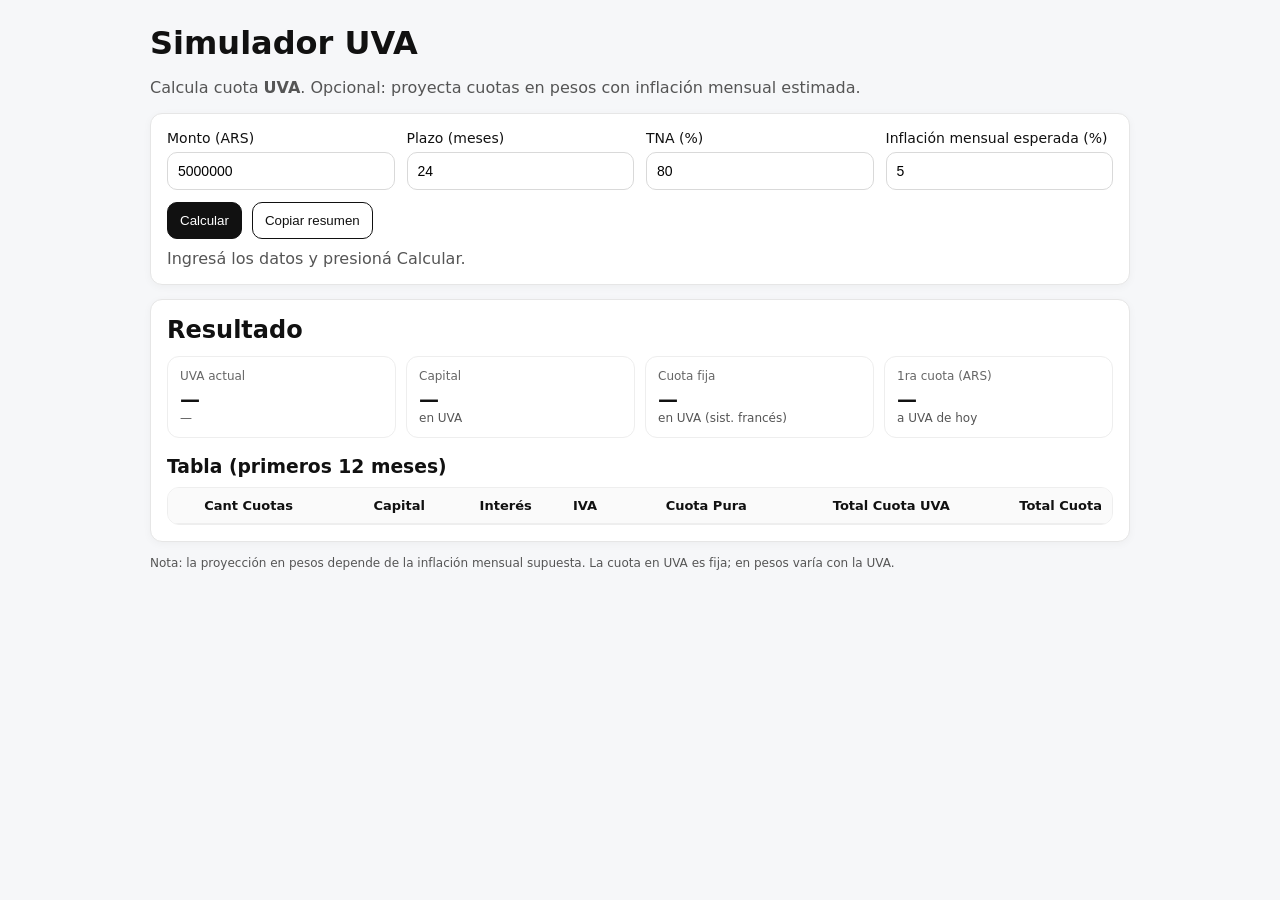
==== index.html @ afbebcd5 "Add files via upload" ====
<!doctype html>
<html lang="es">
<head>
  <meta charset="utf-8" />
  <meta name="viewport" content="width=device-width,initial-scale=1" />
  <title>Simulador UVA</title>
  <link rel="stylesheet" href="style.css" />
</head>
<body>
  <main class="wrap">
    <h1>Simulador UVA</h1>
    <p class="muted">
      Calcula cuota <b>UVA</b>. Opcional: proyecta cuotas en pesos con inflación mensual estimada.
    </p>

    <section class="card">
      <div class="grid">
        <label>
          Monto (ARS)
          <input id="montoArs" type="number" inputmode="numeric" min="0" step="1000" value="5000000">
        </label>

        <label>
          Plazo (meses)
          <input id="plazo" type="number" inputmode="numeric" min="1" step="1" value="24">
        </label>

        <label>
          TNA (%)
          <input id="tna" type="number" inputmode="decimal" min="0" step="0.01" value="80">
        </label>

        <label>
          Inflación mensual esperada (%)
          <input id="inflacion" type="number" inputmode="decimal" min="0" step="0.01" value="5">
        </label>
      </div>

      <div class="row">
        <button id="btnCalcular">Calcular</button>
        <button id="btnCopiar" class="ghost" title="Copiar resumen">Copiar resumen</button>
      </div>

      <div id="status" class="status muted"></div>
    </section>

    <section class="card">
      <h2>Resultado</h2>

      <div class="kpis">
        <div class="kpi">
          <div class="kpi-label">UVA actual</div>
          <div id="uvaActual" class="kpi-value">—</div>
          <div id="uvaFecha" class="muted small">—</div>
        </div>

        <div class="kpi">
          <div class="kpi-label">Capital</div>
          <div id="capitalUva" class="kpi-value">—</div>
          <div class="muted small">en UVA</div>
        </div>

        <div class="kpi">
          <div class="kpi-label">Cuota fija</div>
          <div id="cuotaUva" class="kpi-value">—</div>
          <div class="muted small">en UVA (sist. francés)</div>
        </div>

        <div class="kpi">
          <div class="kpi-label">1ra cuota (ARS)</div>
          <div id="cuotaArs1" class="kpi-value">—</div>
          <div class="muted small">a UVA de hoy</div>
        </div>
      </div>

      <h3>Tabla (primeros 12 meses)</h3>
      <div class="table-wrap">
        <table>
         <thead>
<tr>
<th>Cant Cuotas</th>
<th>Capital</th>
<th>Interés</th>
<th>IVA</th>
<th>Cuota Pura</th>
<th>Total Cuota UVA</th>
<th>Total Cuota</th>
</tr>
</thead>
          <tbody id="tabla"></tbody>
        </table>
      </div>
    </section>

    <footer class="muted small">
      Nota: la proyección en pesos depende de la inflación mensual supuesta. La cuota en UVA es fija; en pesos varía con la UVA. 
    </footer>
  </main>

  <script src="simulator.js"></script>
</body>
</html>
---- style.css ----
:root { font-family: system-ui, Arial; }
body { margin: 0; background:#f6f7f9; color:#111; }
.wrap { max-width: 980px; margin: 24px auto; padding: 0 16px; }
h1 { margin: 0 0 8px; }
h2 { margin: 0 0 12px; }
h3 { margin: 18px 0 10px; }
.muted { color:#555; }
.small { font-size: 12px; }

.card {
  background: white;
  border: 1px solid #e6e6e6;
  border-radius: 12px;
  padding: 16px;
  margin: 14px 0;
  box-shadow: 0 2px 8px rgba(0,0,0,.04);
}

.grid {
  display: grid;
  grid-template-columns: repeat(4, minmax(180px, 1fr));
  gap: 12px;
}
@media (max-width: 920px) { .grid { grid-template-columns: repeat(2, 1fr); } }
@media (max-width: 520px) { .grid { grid-template-columns: 1fr; } }

label { display: grid; gap: 6px; font-size: 14px; }
input {
  padding: 10px 10px;
  border: 1px solid #d9d9d9;
  border-radius: 10px;
  font-size: 14px;
}
.row { display:flex; gap:10px; margin-top: 12px; }
button {
  padding: 10px 12px;
  border: 1px solid #111;
  background: #111;
  color: #fff;
  border-radius: 10px;
  cursor: pointer;
}
button.ghost {
  background: transparent;
  color: #111;
}
.status { margin-top: 10px; }

.kpis {
  display: grid;
  grid-template-columns: repeat(4, minmax(160px, 1fr));
  gap: 10px;
}
@media (max-width: 920px) { .kpis { grid-template-columns: repeat(2, 1fr); } }
.kpi { border: 1px solid #eee; border-radius: 12px; padding: 12px; }
.kpi-label { font-size: 12px; color:#666; }
.kpi-value { font-size: 20px; font-weight: 700; margin-top: 4px; }

.table-wrap { overflow:auto; border:1px solid #eee; border-radius: 12px; }
table { width: 100%; border-collapse: collapse; min-width: 900px; }
th, td { padding: 10px; border-bottom: 1px solid #eee; text-align: right; font-size: 13px; }
th:first-child, td:first-child { text-align: center; }
th { background: #fafafa; position: sticky; top: 0; z-index: 1; }
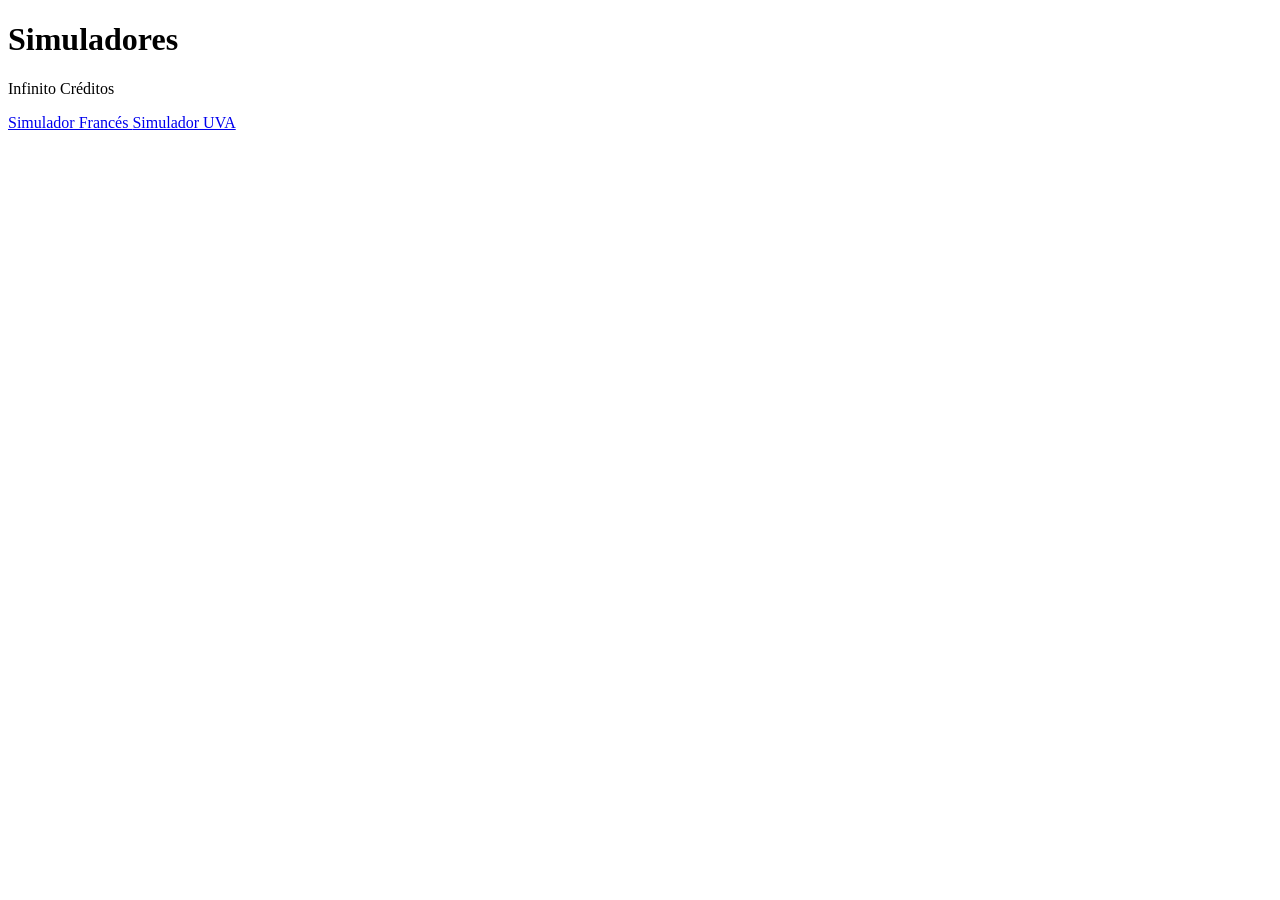
==== commit 6639aae1: "Rename simuladores/index.html to index.html" ====
--- a/index.html
+++ b/index.html
@@ -1,102 +1,34 @@
-<!doctype html>
+<!DOCTYPE html>
 <html lang="es">
 <head>
-  <meta charset="utf-8" />
-  <meta name="viewport" content="width=device-width,initial-scale=1" />
-  <title>Simulador UVA</title>
-  <link rel="stylesheet" href="style.css" />
+
+<meta charset="UTF-8">
+<title>Simuladores Infinito</title>
+
+<link rel="stylesheet" href="index.css">
+
 </head>
+
 <body>
-  <main class="wrap">
-    <h1>Simulador UVA</h1>
-    <p class="muted">
-      Calcula cuota <b>UVA</b>. Opcional: proyecta cuotas en pesos con inflación mensual estimada.
-    </p>
 
-    <section class="card">
-      <div class="grid">
-        <label>
-          Monto (ARS)
-          <input id="montoArs" type="number" inputmode="numeric" min="0" step="1000" value="5000000">
-        </label>
+<div class="container">
 
-        <label>
-          Plazo (meses)
-          <input id="plazo" type="number" inputmode="numeric" min="1" step="1" value="24">
-        </label>
+<h1>Simuladores</h1>
+<p>Infinito Créditos</p>
 
-        <label>
-          TNA (%)
-          <input id="tna" type="number" inputmode="decimal" min="0" step="0.01" value="80">
-        </label>
+<div class="buttons">
 
-        <label>
-          Inflación mensual esperada (%)
-          <input id="inflacion" type="number" inputmode="decimal" min="0" step="0.01" value="5">
-        </label>
-      </div>
+<a class="btn" href="../frances/">
+Simulador Francés
+</a>
 
-      <div class="row">
-        <button id="btnCalcular">Calcular</button>
-        <button id="btnCopiar" class="ghost" title="Copiar resumen">Copiar resumen</button>
-      </div>
+<a class="btn" href="../uva/">
+Simulador UVA
+</a>
 
-      <div id="status" class="status muted"></div>
-    </section>
+</div>
 
-    <section class="card">
-      <h2>Resultado</h2>
+</div>
 
-      <div class="kpis">
-        <div class="kpi">
-          <div class="kpi-label">UVA actual</div>
-          <div id="uvaActual" class="kpi-value">—</div>
-          <div id="uvaFecha" class="muted small">—</div>
-        </div>
-
-        <div class="kpi">
-          <div class="kpi-label">Capital</div>
-          <div id="capitalUva" class="kpi-value">—</div>
-          <div class="muted small">en UVA</div>
-        </div>
-
-        <div class="kpi">
-          <div class="kpi-label">Cuota fija</div>
-          <div id="cuotaUva" class="kpi-value">—</div>
-          <div class="muted small">en UVA (sist. francés)</div>
-        </div>
-
-        <div class="kpi">
-          <div class="kpi-label">1ra cuota (ARS)</div>
-          <div id="cuotaArs1" class="kpi-value">—</div>
-          <div class="muted small">a UVA de hoy</div>
-        </div>
-      </div>
-
-      <h3>Tabla (primeros 12 meses)</h3>
-      <div class="table-wrap">
-        <table>
-         <thead>
-<tr>
-<th>Cant Cuotas</th>
-<th>Capital</th>
-<th>Interés</th>
-<th>IVA</th>
-<th>Cuota Pura</th>
-<th>Total Cuota UVA</th>
-<th>Total Cuota</th>
-</tr>
-</thead>
-          <tbody id="tabla"></tbody>
-        </table>
-      </div>
-    </section>
-
-    <footer class="muted small">
-      Nota: la proyección en pesos depende de la inflación mensual supuesta. La cuota en UVA es fija; en pesos varía con la UVA. 
-    </footer>
-  </main>
-
-  <script src="simulator.js"></script>
 </body>
 </html>
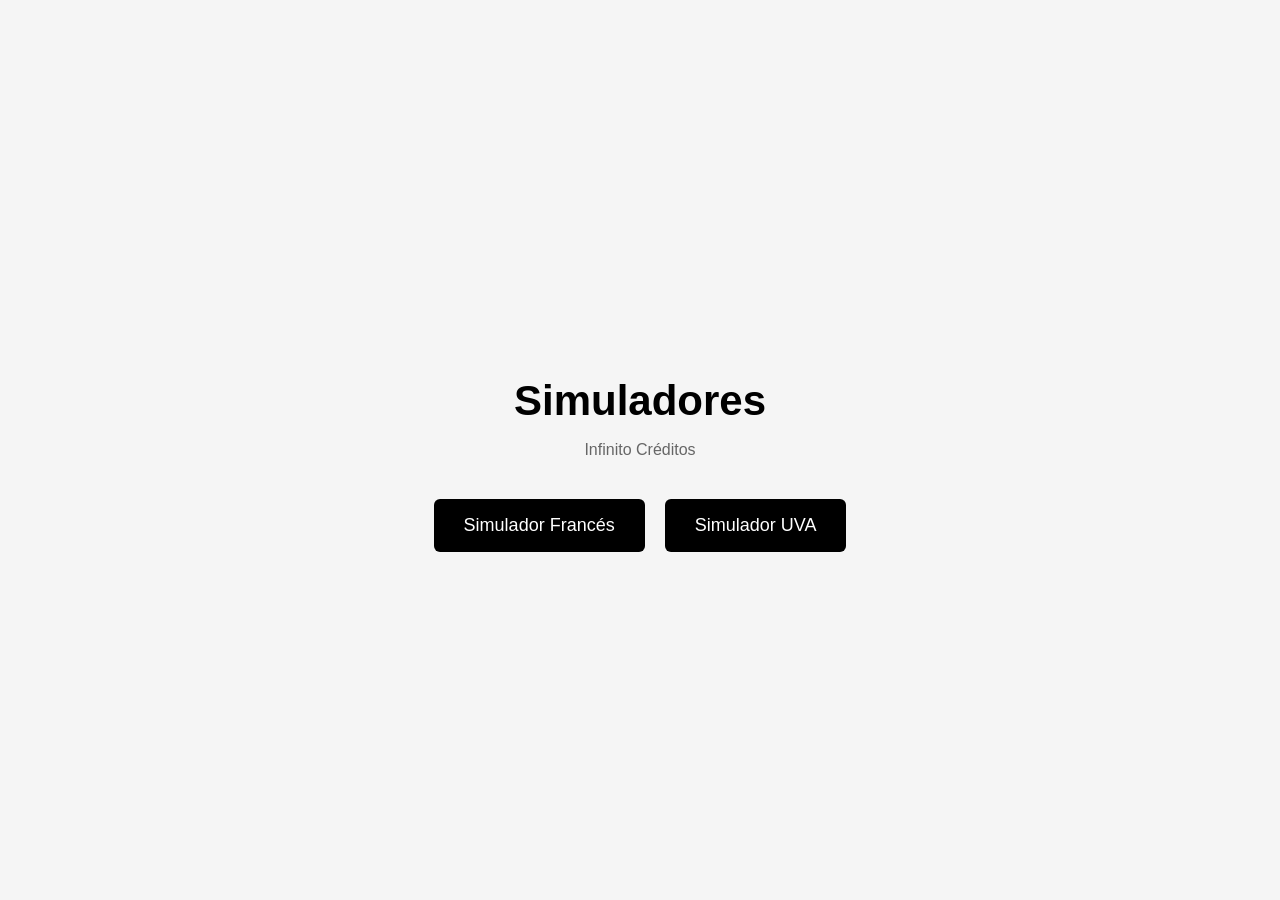
==== commit 0949f8b4: "Update index.html" ====
--- a/index.html
+++ b/index.html
@@ -5,7 +5,7 @@
 <meta charset="UTF-8">
 <title>Simuladores Infinito</title>
 
-<link rel="stylesheet" href="index.css">
+<link rel="stylesheet" href="style.css">
 
 </head>
 
--- a/style.css
+++ b/style.css
@@ -0,0 +1,57 @@
+body{
+margin:0;
+height:100vh;
+
+display:flex;
+align-items:center;
+justify-content:center;
+
+font-family:Arial, Helvetica, sans-serif;
+
+background:#f5f5f5;
+}
+
+.container{
+text-align:center;
+}
+
+h1{
+font-size:42px;
+margin-bottom:5px;
+}
+
+p{
+margin-bottom:40px;
+color:#666;
+}
+
+.buttons{
+display:flex;
+gap:20px;
+justify-content:center;
+}
+
+.btn{
+
+padding:16px 30px;
+
+background:black;
+color:white;
+
+text-decoration:none;
+
+border-radius:6px;
+
+font-size:18px;
+
+transition:0.2s;
+
+}
+
+.btn:hover{
+
+background:#333;
+
+transform:scale(1.05);
+
+}
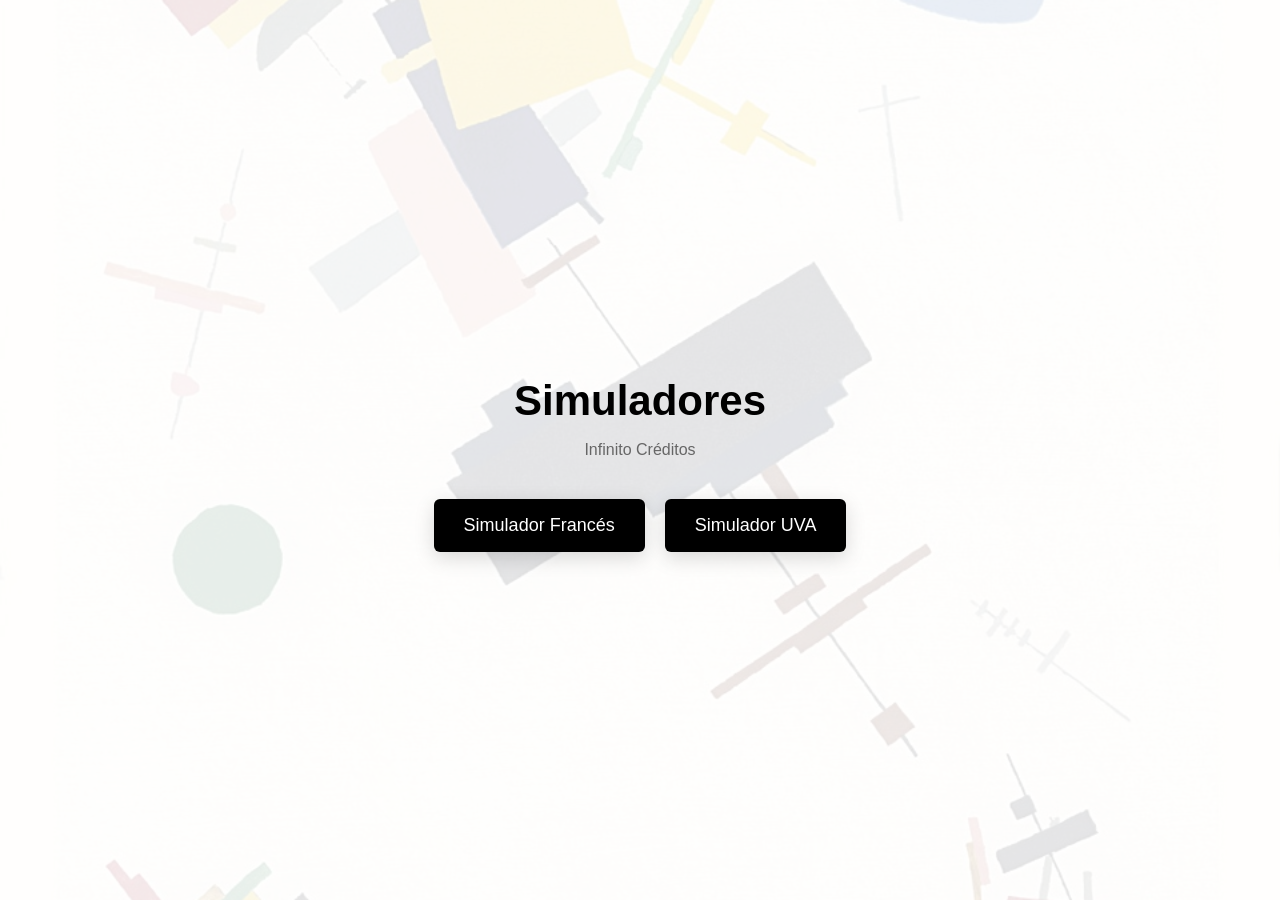
==== commit e5eb4213: "Update index.html" ====
--- a/index.html
+++ b/index.html
@@ -18,11 +18,11 @@
 
 <div class="buttons">
 
-<a class="btn" href="../frances/">
+<a class="btn" href="../simulador-frances-uva/frances/">
 Simulador Francés
 </a>
 
-<a class="btn" href="../uva/">
+<a class="btn" href="..simulador-frances-uva/uva/">
 Simulador UVA
 </a>
 
--- a/style.css
+++ b/style.css
@@ -8,12 +8,35 @@
 
 font-family:Arial, Helvetica, sans-serif;
 
-background:#f5f5f5;
+background-image:url("./assets/fondo.jpg");
+background-size:cover;
+background-position:center;
 }
 
+/* capa blanca para suavizar el fondo */
+
+body::before{
+content:"";
+position:fixed;
+top:0;
+left:0;
+width:100%;
+height:100%;
+
+background:rgba(255,255,255,0.88);
+
+z-index:0;
+}
+
+/* contenedor principal */
+
 .container{
+position:relative;
+z-index:1;
 text-align:center;
 }
+
+/* títulos */
 
 h1{
 font-size:42px;
@@ -25,11 +48,15 @@
 color:#666;
 }
 
+/* botones */
+
 .buttons{
 display:flex;
 gap:20px;
 justify-content:center;
 }
+
+/* estilo botones */
 
 .btn{
 
@@ -46,6 +73,8 @@
 
 transition:0.2s;
 
+box-shadow:0 6px 20px rgba(0,0,0,0.15);
+
 }
 
 .btn:hover{
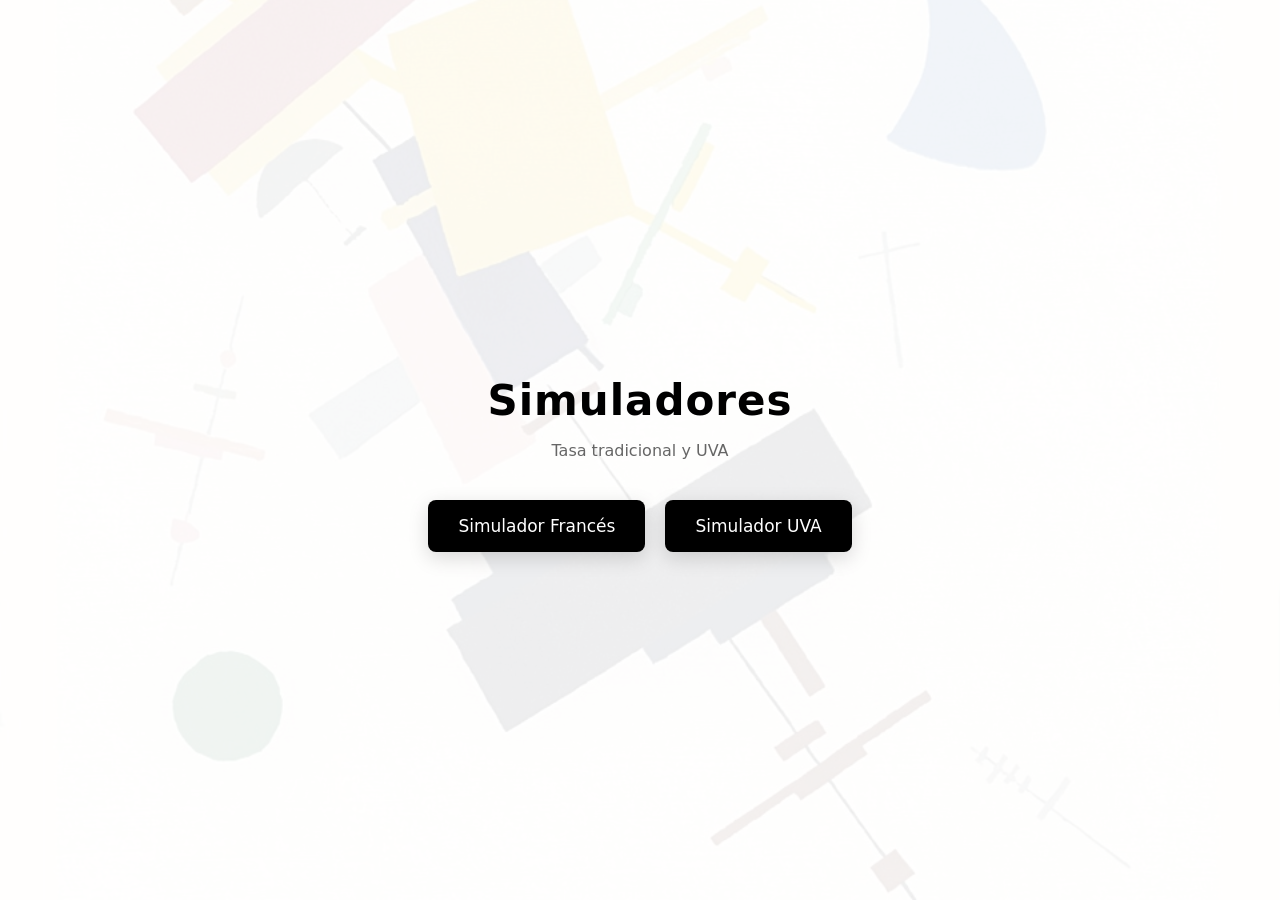
==== commit 51176bf3: "Update index.html" ====
--- a/index.html
+++ b/index.html
@@ -3,7 +3,7 @@
 <head>
 
 <meta charset="UTF-8">
-<title>Simuladores Infinito</title>
+<title>Simuladores</title>
 
 <link rel="stylesheet" href="style.css">
 
@@ -14,7 +14,7 @@
 <div class="container">
 
 <h1>Simuladores</h1>
-<p>Infinito Créditos</p>
+<p>Tasa tradicional y UVA</p>
 
 <div class="buttons">
 
@@ -22,7 +22,7 @@
 Simulador Francés
 </a>
 
-<a class="btn" href="..simulador-frances-uva/uva/">
+<a class="btn" href="../simulador-frances-uva/uva/">
 Simulador UVA
 </a>
 
--- a/style.css
+++ b/style.css
@@ -1,3 +1,5 @@
+/* fondo general */
+
 body{
 margin:0;
 height:100vh;
@@ -6,14 +8,17 @@
 align-items:center;
 justify-content:center;
 
-font-family:Arial, Helvetica, sans-serif;
+font-family:system-ui, Arial, Helvetica, sans-serif;
+
+/* imagen */
 
 background-image:url("./assets/fondo.jpg");
 background-size:cover;
-background-position:center;
+background-position:50% 30%;
+background-repeat:no-repeat;
 }
 
-/* capa blanca para suavizar el fondo */
+/* capa blanca suave */
 
 body::before{
 content:"";
@@ -23,7 +28,7 @@
 width:100%;
 height:100%;
 
-background:rgba(255,255,255,0.88);
+background:rgba(255,255,255,0.92);
 
 z-index:0;
 }
@@ -36,19 +41,32 @@
 text-align:center;
 }
 
-/* títulos */
+/* subtitulo */
+
+.subtitle{
+font-size:13px;
+letter-spacing:2px;
+text-transform:uppercase;
+color:#555;
+margin-bottom:10px;
+}
+
+/* titulo */
 
 h1{
 font-size:42px;
 margin-bottom:5px;
+letter-spacing:1px;
 }
+
+/* texto secundario */
 
 p{
 margin-bottom:40px;
 color:#666;
 }
 
-/* botones */
+/* contenedor botones */
 
 .buttons{
 display:flex;
@@ -56,10 +74,9 @@
 justify-content:center;
 }
 
-/* estilo botones */
+/* botones */
 
 .btn{
-
 padding:16px 30px;
 
 background:black;
@@ -67,20 +84,19 @@
 
 text-decoration:none;
 
-border-radius:6px;
+border-radius:8px;
 
-font-size:18px;
+font-size:17px;
 
-transition:0.2s;
+transition:all 0.2s ease;
 
 box-shadow:0 6px 20px rgba(0,0,0,0.15);
-
 }
 
+/* hover */
+
 .btn:hover{
-
-background:#333;
-
-transform:scale(1.05);
-
+background:#222;
+transform:translateY(-2px);
+box-shadow:0 10px 25px rgba(0,0,0,0.2);
 }
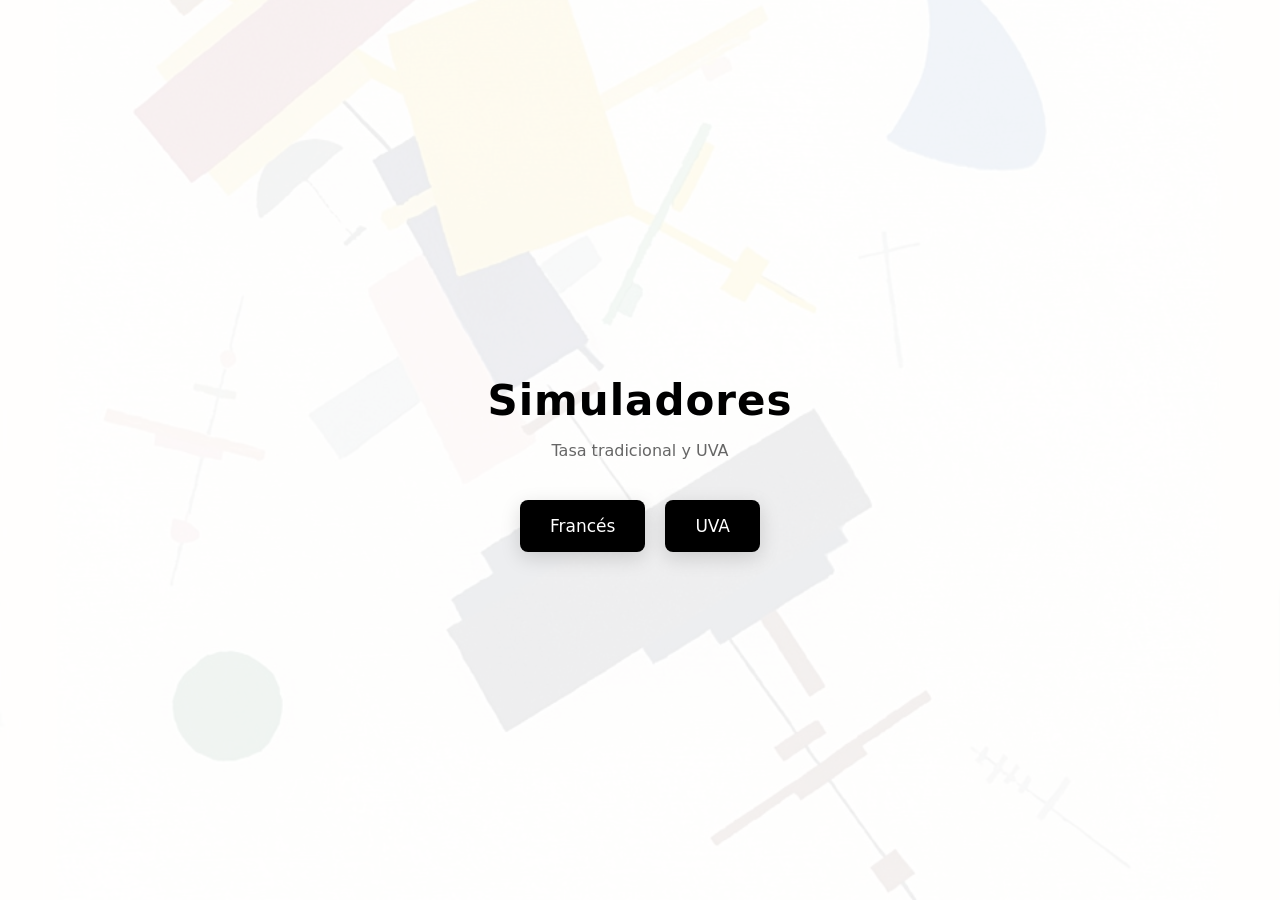
==== commit bddac571: "Update index.html" ====
--- a/index.html
+++ b/index.html
@@ -19,11 +19,11 @@
 <div class="buttons">
 
 <a class="btn" href="../simulador-frances-uva/frances/">
-Simulador Francés
+Francés
 </a>
 
 <a class="btn" href="../simulador-frances-uva/uva/">
-Simulador UVA
+UVA
 </a>
 
 </div>
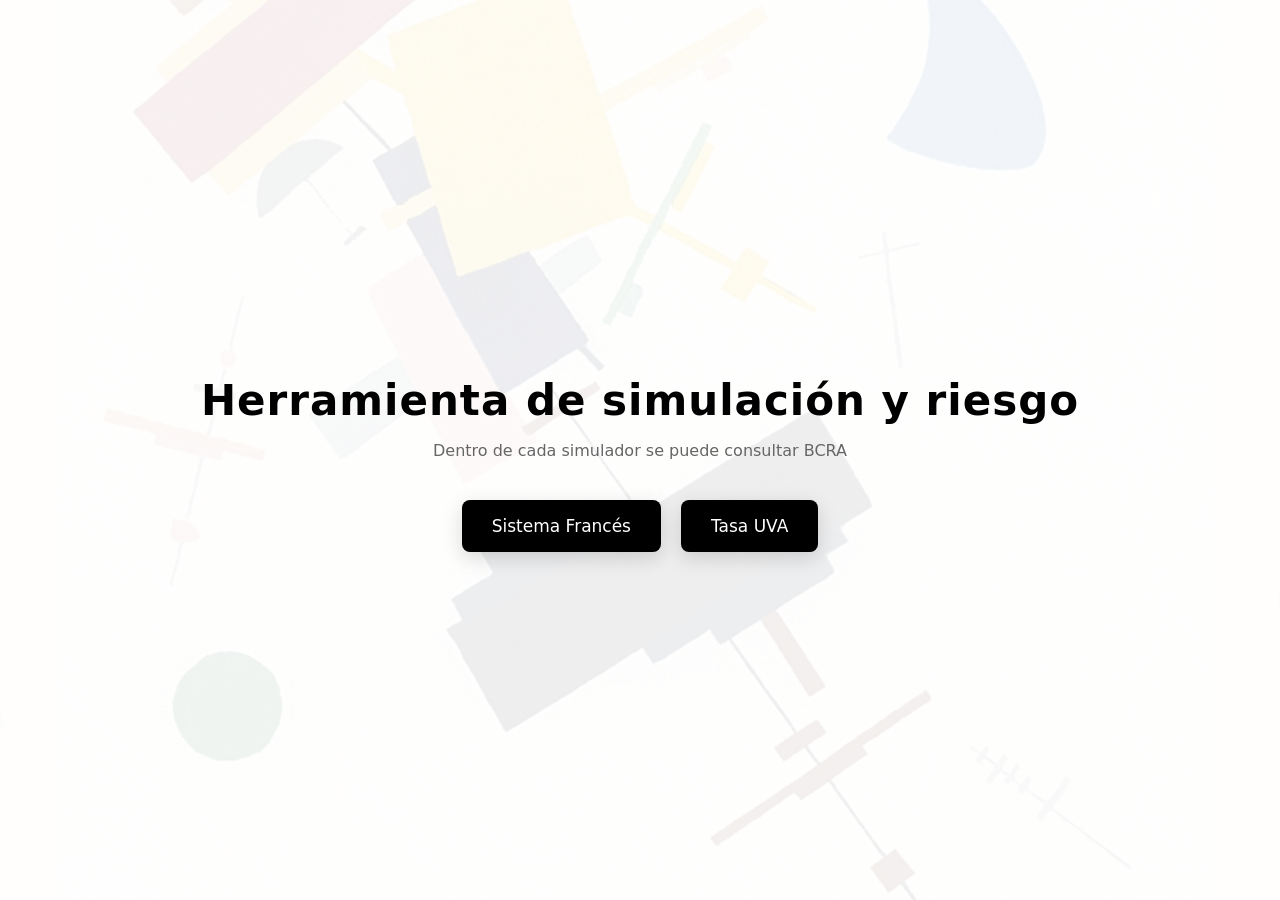
==== commit a4043c5f: "Update index.html" ====
--- a/index.html
+++ b/index.html
@@ -13,17 +13,17 @@
 
 <div class="container">
 
-<h1>Simuladores</h1>
-<p>Tasa tradicional y UVA</p>
+<h1>Herramienta de simulación y riesgo</h1>
+<p>Dentro de cada simulador se puede consultar BCRA</p>
 
 <div class="buttons">
 
 <a class="btn" href="../simulador-frances-uva/frances/">
-Francés
+Sistema Francés
 </a>
 
 <a class="btn" href="../simulador-frances-uva/uva/">
-UVA
+Tasa UVA
 </a>
 
 </div>
--- a/style.css
+++ b/style.css
@@ -1,5 +1,3 @@
-/* fondo general */
-
 body{
 margin:0;
 height:100vh;
